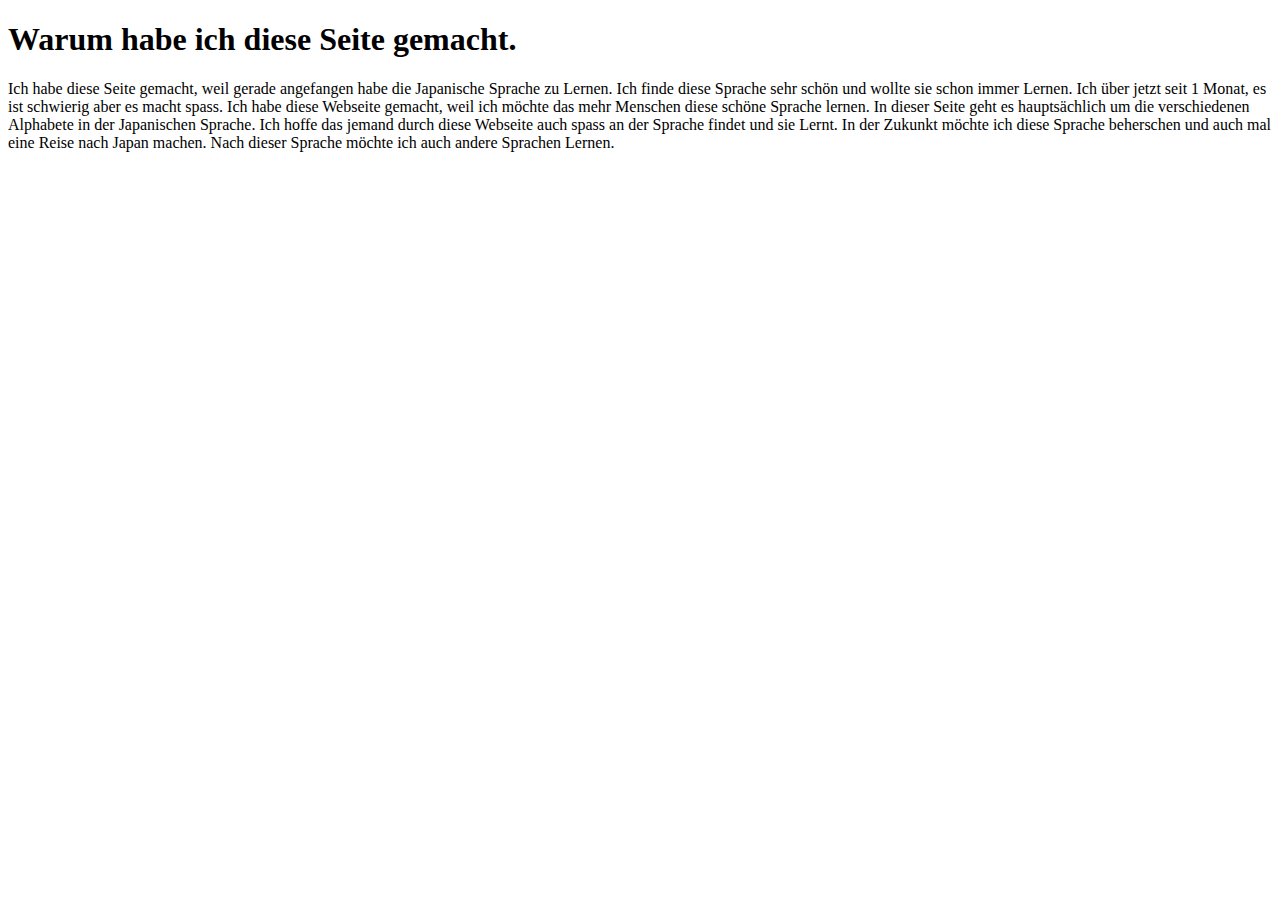
==== AboutMe.html @ 5499ca43 "Create AboutMe.html" ====
<!DOCTYPE html>
<html lang="en">

<head>
    <meta charset="UTF-8">
    <meta name="viewport" content="width=device-width, initial-scale=1.0">
    <title>Document</title>
</head>

<body>
    <h1>Warum habe ich diese Seite gemacht.</h1>
    <p>
        Ich habe diese Seite gemacht, weil gerade angefangen habe die Japanische Sprache zu Lernen.
        Ich finde diese Sprache sehr schön und wollte sie schon immer Lernen. Ich über jetzt seit 1 Monat, es ist
        schwierig aber es macht spass.
        Ich habe diese Webseite gemacht, weil ich möchte das mehr Menschen diese schöne Sprache lernen. In dieser Seite
        geht es hauptsächlich um die verschiedenen Alphabete in der Japanischen Sprache.
        Ich hoffe das jemand durch diese Webseite auch spass an der Sprache findet und sie Lernt. In der Zukunkt möchte
        ich diese Sprache beherschen und auch mal eine Reise nach Japan machen.
        Nach dieser Sprache möchte ich auch andere Sprachen Lernen.
    </p>
</body>

</html>
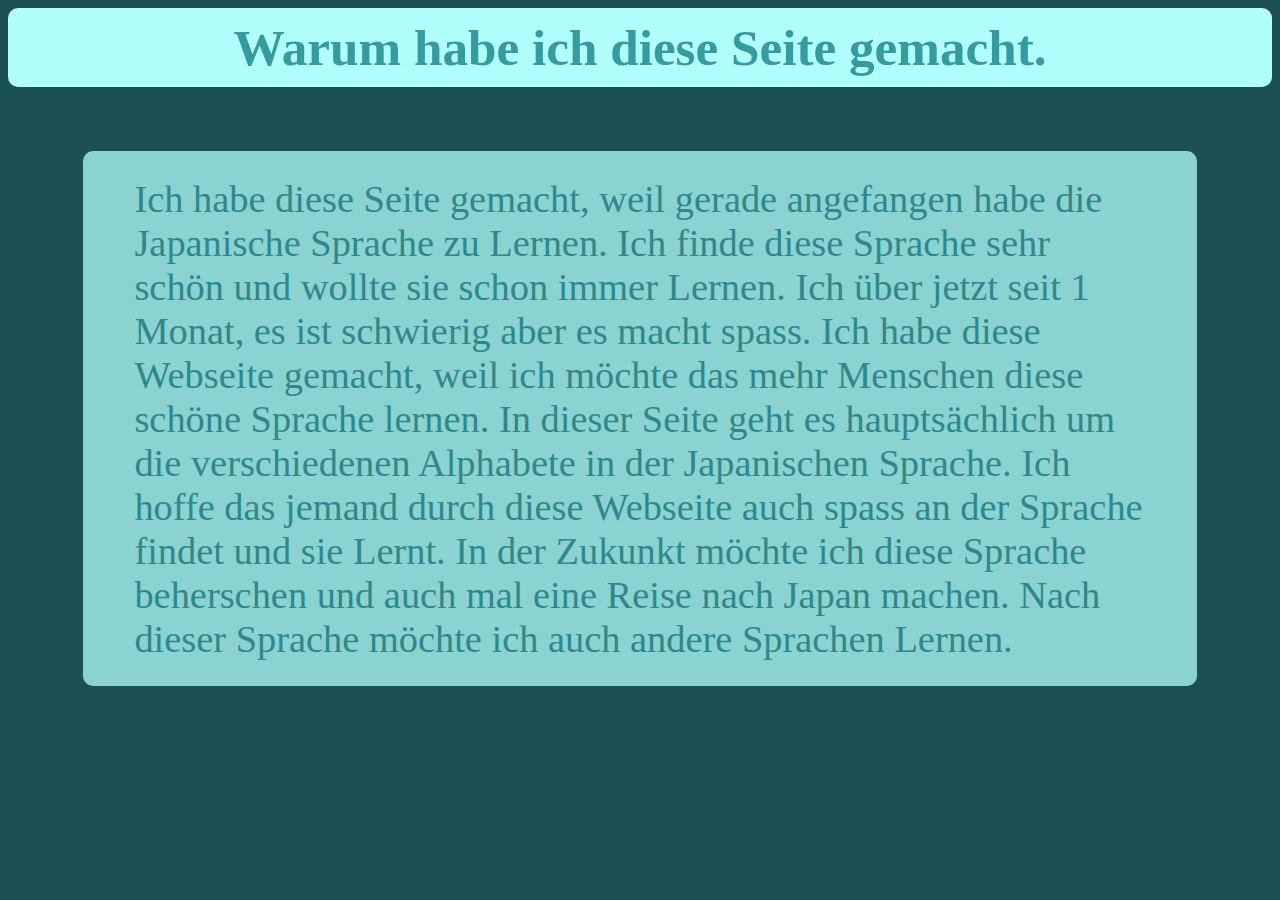
==== commit 7b8b984f: "Update AboutMe.html" ====
--- a/AboutMe.html
+++ b/AboutMe.html
@@ -2,6 +2,7 @@
 <html lang="en">
 
 <head>
+     <link rel="stylesheet" href="AboutMe.css">
     <meta charset="UTF-8">
     <meta name="viewport" content="width=device-width, initial-scale=1.0">
     <title>Document</title>
--- a/AboutMe.css
+++ b/AboutMe.css
@@ -0,0 +1,62 @@
+:root {
+   --backgroundcolor: rgb(28, 80, 82);
+    --boxbackground: rgb(176, 255, 250);
+    --textcolor: rgb(54, 155, 158);
+    --boxbackgroundtransform: #81c3bd;
+}
+
+body {
+    background-color: var(--backgroundcolor);
+    background-image: url(https://external-content.duckduckgo.com/iu/?u=http%3A%2F%2Fimages.ctfassets.net%2Ftn1xf54wq7nh%2FUxfD9ejROEWWSk8KQQeSw%2F199f8da46a8a00b84401390d1c386ea3%2FJapan_2-min.jpg&f=1&nofb=1&ipt=dd8173c07dbc0a90b39e8caf27871fc335b2e932e987e97eb8ddcad78712b2e2&ipo=images);
+}
+
+h1 {
+    font-size: 4vw;
+    color: var(--textcolor);
+    background-color: var(--boxbackground);
+    border-radius: 10px;
+    padding: 10px 20px;
+    display: flex;
+    justify-content: center;
+    margin-top: 5px;
+}
+.Nav-Items {
+    display: flex;
+    justify-content: space-evenly;
+    margin-left: 10%;
+    margin-right: 10%;
+}
+
+.Nav-Items a {
+    color: var(--textcolor);
+    font-size: 5vw;
+    background-color: var(--boxbackground);
+    text-decoration: none;
+    border-radius: 20px;
+    padding: 30px 40px;
+    transition: background-color 0.5s ease-in-out;
+    position: relative;
+    display: inline-block;
+}
+
+.Nav-Items a:hover {
+    font-size: 6vw;
+    transition: background-color 0.5s ease-in-out, font-size 0.5s ease-in-out;
+    background-color: var(--boxbackgroundtransform);
+}
+p {
+    color: var(--textcolor);
+    font-size: 3vw;
+    background-color: var(--boxbackground);
+    border-radius: 10px;
+    padding: 2vw 4vw;
+    width: 80%;
+    margin: 0 auto;
+    margin-top: 5vw;
+    opacity: 0.75;
+}
+
+p:hover {
+    opacity: 1;
+    transition: opacity 0.5s ease-in-out;
+}
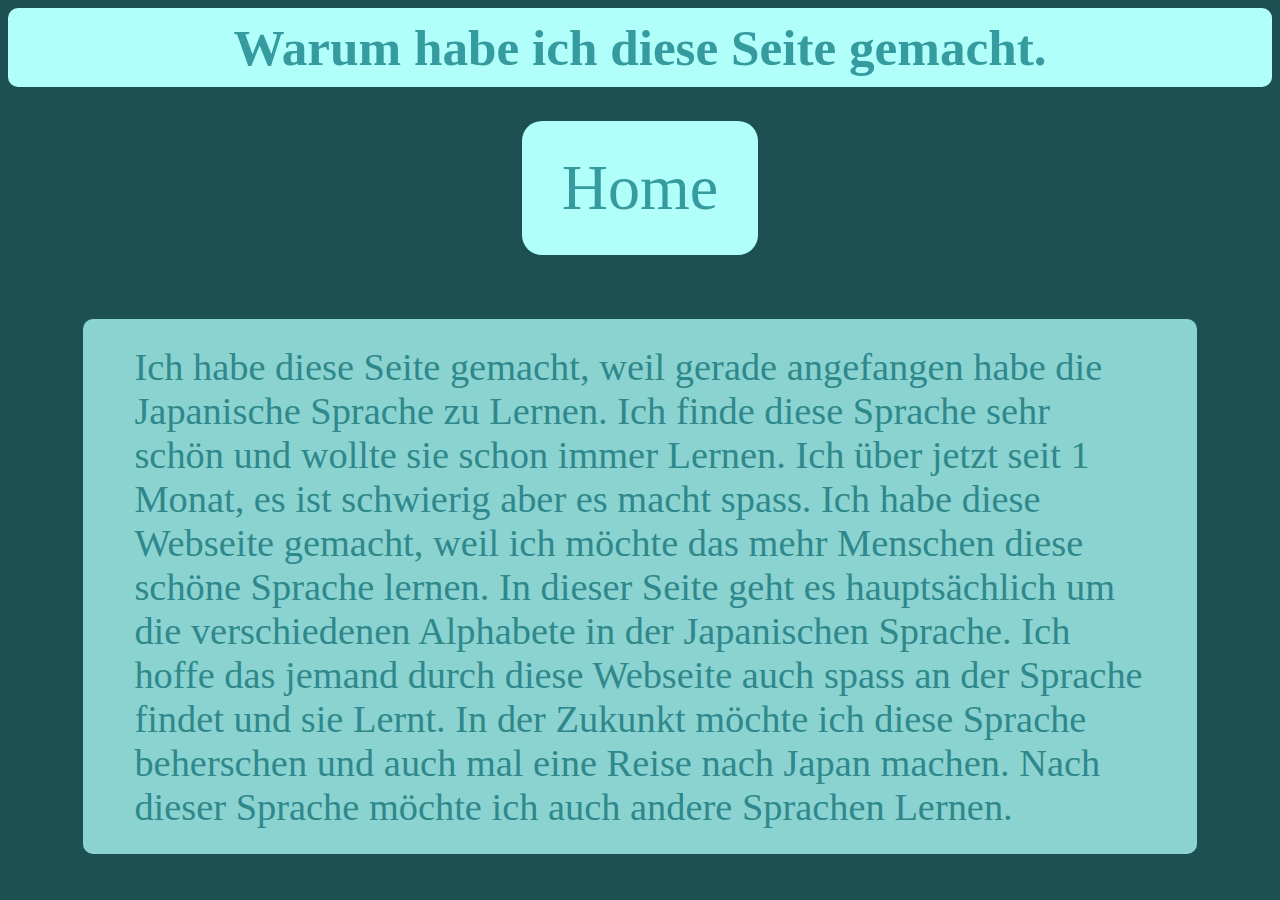
==== commit 7b2b569d: "Update AboutMe.html" ====
--- a/AboutMe.html
+++ b/AboutMe.html
@@ -10,6 +10,10 @@
 
 <body>
     <h1>Warum habe ich diese Seite gemacht.</h1>
+     <nav class="Nav-Items">
+        <a href="index.html" id="Home">Home</a>
+    </nav>
+
     <p>
         Ich habe diese Seite gemacht, weil gerade angefangen habe die Japanische Sprache zu Lernen.
         Ich finde diese Sprache sehr schön und wollte sie schon immer Lernen. Ich über jetzt seit 1 Monat, es ist
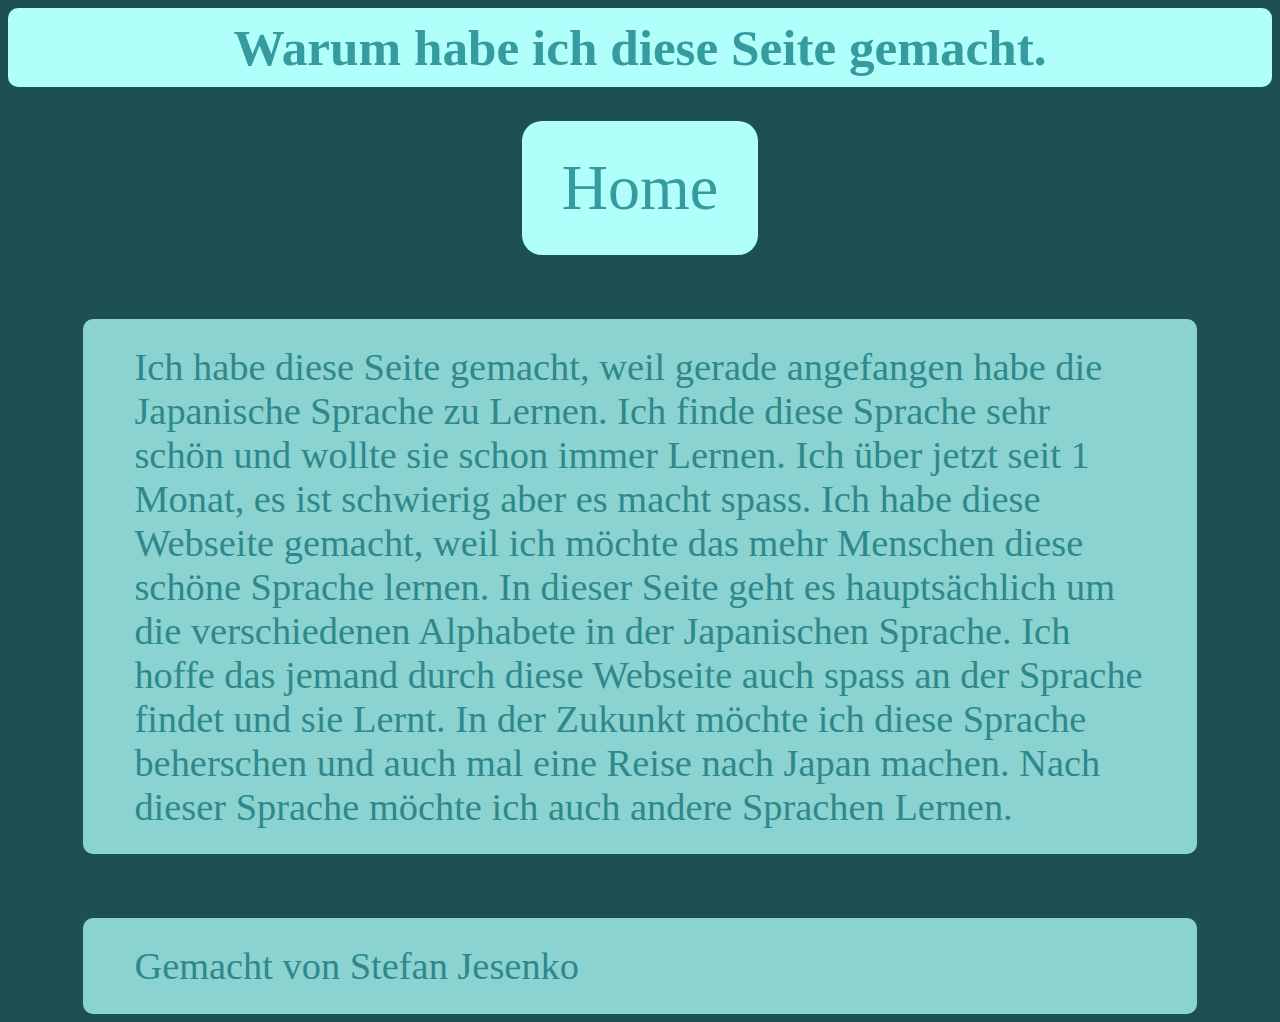
==== commit e86dcdc3: "Update AboutMe.html" ====
--- a/AboutMe.html
+++ b/AboutMe.html
@@ -24,6 +24,11 @@
         ich diese Sprache beherschen und auch mal eine Reise nach Japan machen.
         Nach dieser Sprache möchte ich auch andere Sprachen Lernen.
     </p>
+     <footer>
+          <p>
+               Gemacht von Stefan Jesenko
+          </p>
+     </footer>
 </body>
 
 </html>
